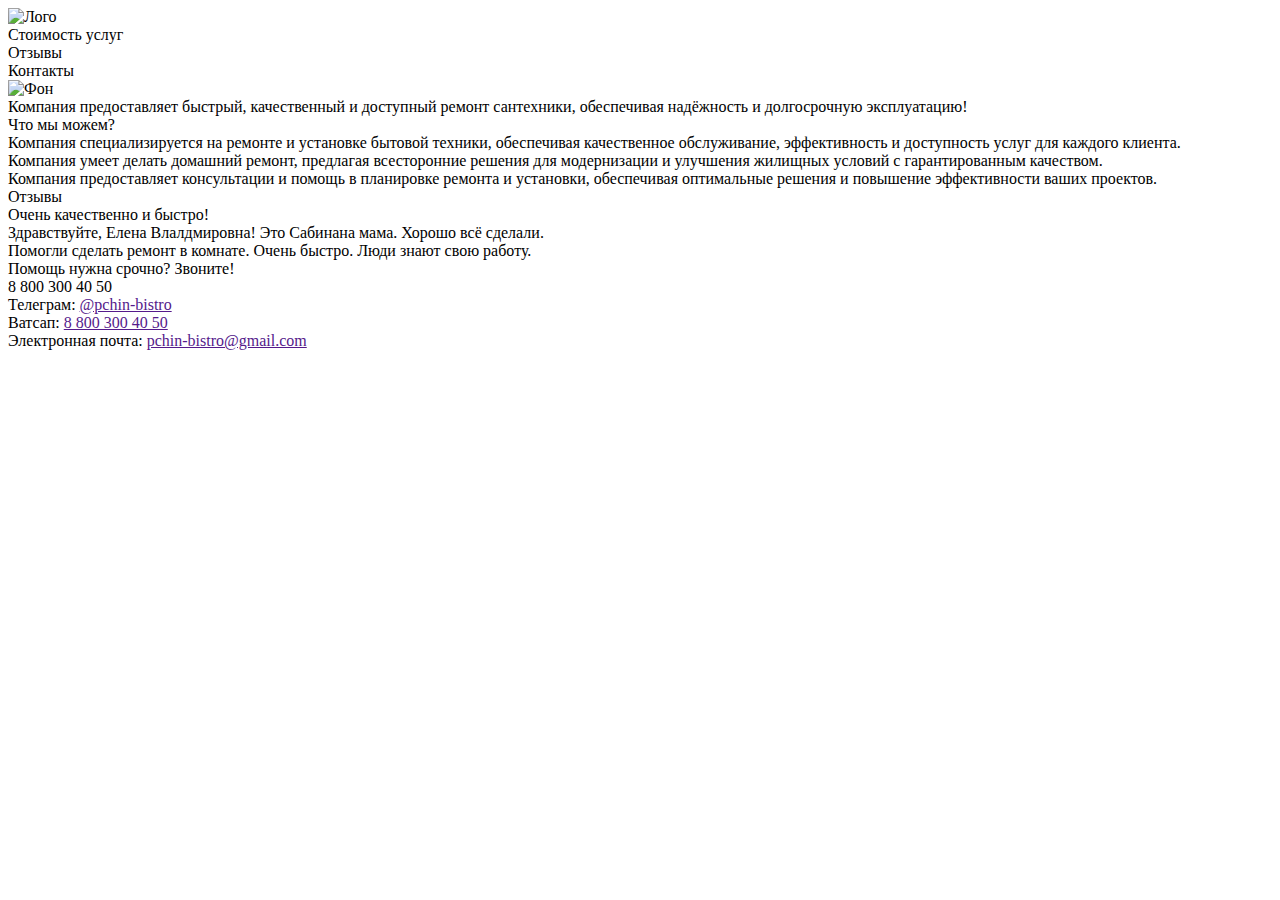
==== index.html @ c1190194 "Update and rename html.html → index.html" ====
<!DOCTYPE html>
<html lang="en">
<head>
    <meta charset="UTF-8">
    <meta name="viewport" content="width=device-width, initial-scale=1.0">
    <title>Document</title>
    <link rel="stylesheet" href="style-meida.css">
</head>
<body>
    <header>
        <div class="logo">
            <img src="Images/logo-header.png" alt="Лого" class="logo-img">
        </div>

        <div class="header-menu">
            <div class="price">
                <span>Стоимость услуг</span>
            </div>
            <div class="reviews">
                <span>Отзывы</span>
            </div>
            <div class="contacts">
                <span>Контакты</span>
            </div>
        </div>
    </header>
    <main>
        <div class="after-head">
            <div class="background">
                <img src="Images/man-header.png" alt="Фон" class="back">
            </div>
            <div class="description">
                <span class="descr">Компания предоставляет быстрый, качественный и доступный ремонт сантехники, обеспечивая надёжность и долгосрочную эксплуатацию!</span>
            </div>
        </div>
        <div class="menu-price">
            <div class="price-head">
                <span class="span-price">Что мы можем?</span>
            </div>
            <div class="price-descr">
                <div class="exp">
                    <span class="span-exp">Компания специализируется на ремонте и установке бытовой техники, обеспечивая качественное обслуживание, эффективность и доступность услуг для каждого клиента.</span>
                </div>
                <div class="exp">
                    <span class="span-exp">Компания умеет делать домашний ремонт, предлагая всесторонние решения для модернизации и улучшения жилищных условий с гарантированным качеством.</span>
                </div>
                <div class="exp">
                    <span class="span-exp">Компания предоставляет консультации и помощь в планировке ремонта и установки, обеспечивая оптимальные решения и повышение эффективности ваших проектов.                    </span>
                </div>
            </div>
        </div>
        <div class="main-reviews">
            <div class="head-reviews">
                <span class="head-rev-span">Отзывы</span>
            </div>
            <div class="review-exp">
                <div class="exp">
                    <span class="span-exp">Очень качественно и быстро!</span>
                </div>
                <div class="exp">
                    <span class="span-exp">Здравствуйте, Елена Влалдмировна! Это Сабинана мама. Хорошо всё сделали.</span>
                </div>
                <div class="exp">
                    <span class="span-exp">Помогли сделать ремонт в комнате. Очень быстро. Люди знают свою работу.</span>
                </div>
            </div>
        </div>
    </main>
    <footer>
        <div class="quick-contact">
            <div class="desrp-num">
                <span class="contacts">Помощь нужна срочно? Звоните!</span>
            </div>
            <div class="num">
                <span class="number">8 800 300 40 50</span>
            </div>
        </div>
        <div class="normal-contact">
            <div class="tg">
                <span>Телеграм: </span>
                <a href="" class="span-tg">@pchin-bistro</a>
            </div>
            <div class="wa">
                <span>Ватсап: </span>
                <a href="" class="span-wa">8 800 300 40 50</a>
            </div>
            <div class="email">
                <span>Электронная почта: </span>
                <a href="" class="span-email">pchin-bistro@gmail.com</a>
            </div>
        </div>
    </footer>
</body>
</html>
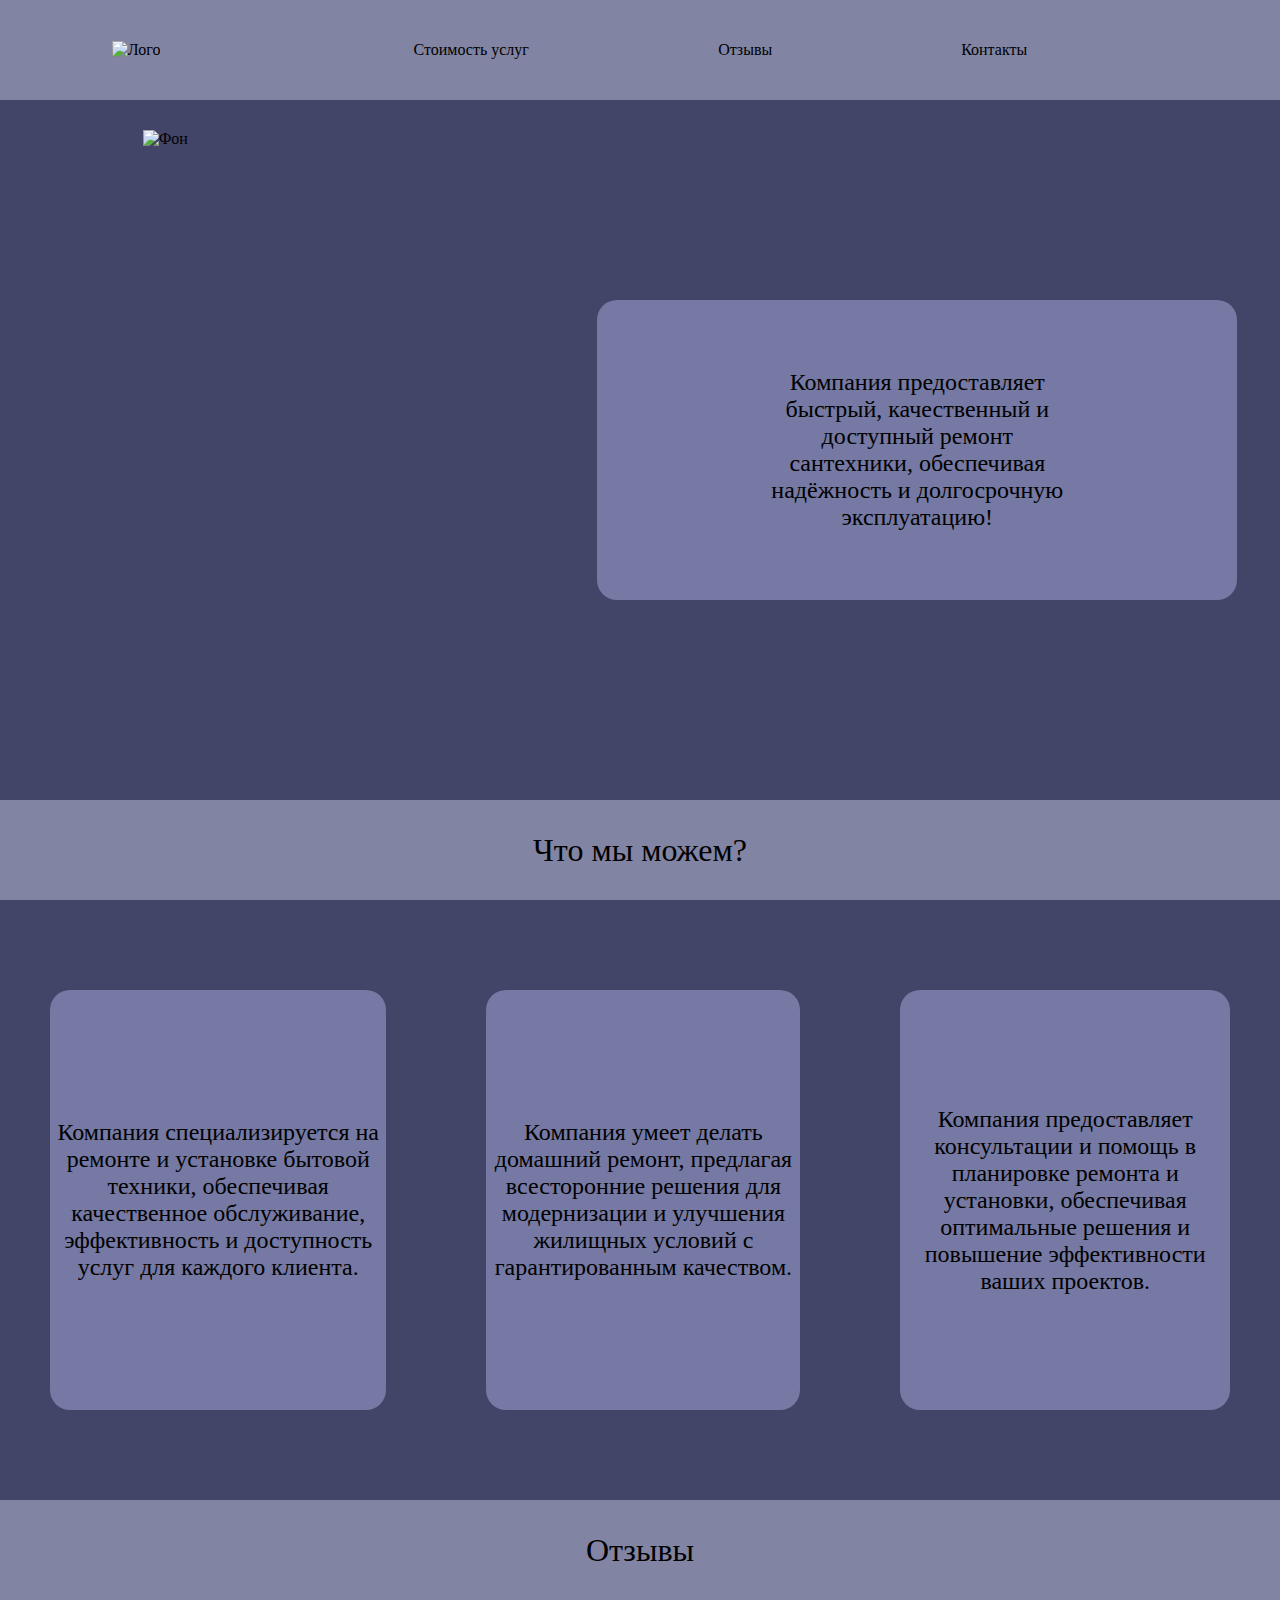
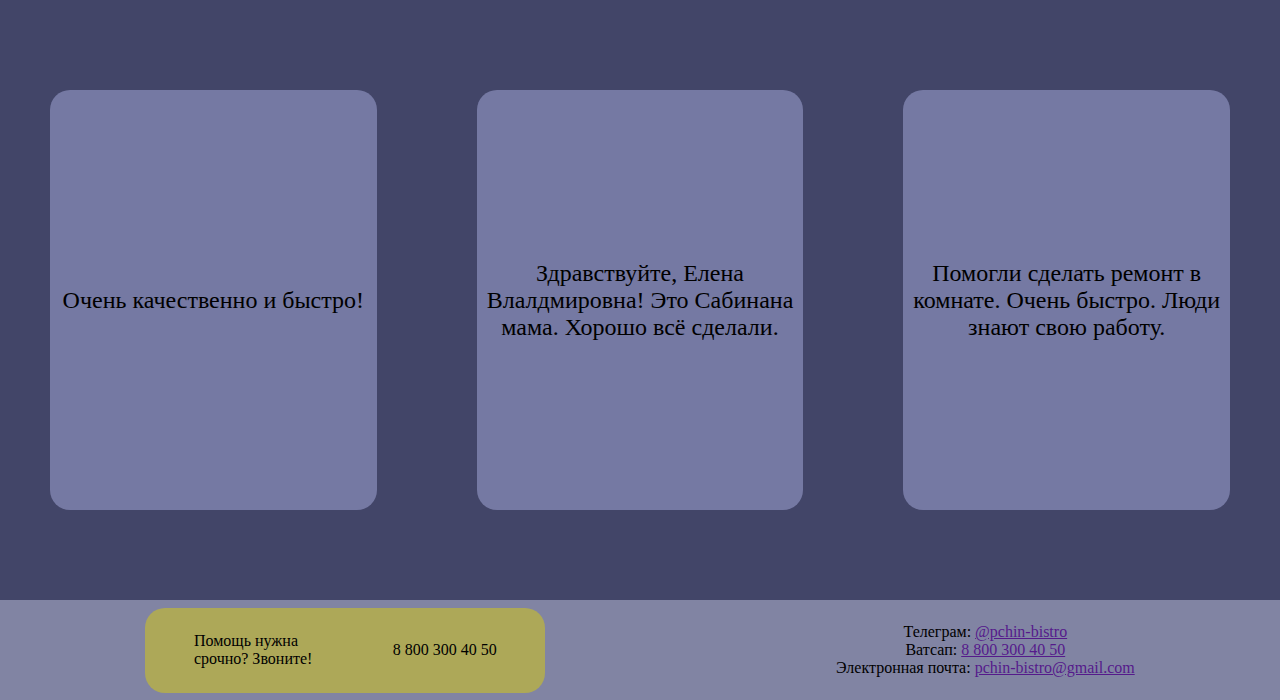
==== commit 916b53c9: "Update index.html" ====
--- a/index.html
+++ b/index.html
@@ -4,7 +4,7 @@
     <meta charset="UTF-8">
     <meta name="viewport" content="width=device-width, initial-scale=1.0">
     <title>Document</title>
-    <link rel="stylesheet" href="style-meida.css">
+    <link rel="stylesheet" href="style.css">
 </head>
 <body>
     <header>
--- a/style.css
+++ b/style.css
@@ -0,0 +1,291 @@
+body{
+    margin: 0; 
+}
+
+/* header */
+
+header{
+    display: flex;
+    justify-content: space-evenly;
+    align-items: center;
+
+
+    @media (max-width: 480px) {
+        display: flex;
+        flex-direction: column;
+        align-items: center;
+
+        height: 150px;
+    }
+
+    background-color: #8184A3;
+
+    height: 100px;
+}
+
+.header-menu{
+    display: flex;
+    justify-content: space-evenly;
+    align-items: center;
+
+    @media (max-width: 480px) {
+        display: flex;
+        flex-direction: column;
+        align-items: center;
+        width: 70%;   
+    }
+    width: 70%;
+}
+
+.logo-img{
+    height: 100px;
+    @media (max-width: 480px) {
+        display: none; 
+    }
+}
+
+.price{
+    display: flex;
+    justify-content: space-evenly;
+    align-items: center;
+
+    height: 85px;
+    width: 200px;
+
+    @media (max-width: 480px) {
+        height: 50px;
+        width: 70%;
+    }
+}
+
+.reviews, .contacts{
+    display: flex;
+    justify-content: space-evenly;
+    align-items: center;    
+
+    height: 85px;
+    width: 150px;
+
+    @media (max-width: 480px) {
+        height: 50px;
+    }
+}
+
+.price:hover, .reviews:hover, .contacts:hover{
+    background-color: #7579A3;
+    border-radius: 15px;
+}
+
+/* main */
+
+.after-head{
+    display: flex;
+    justify-content: space-evenly;
+    align-items: center;    
+
+    background-color: #424568;
+
+    @media (max-width: 480px) {
+        display: flex;
+        flex-direction: column;
+        align-items: center;
+    }
+}
+
+.background{
+    width: 40%;
+    height: 700px;
+
+    @media (max-width: 480px) {
+        display: none;
+    }
+    
+}
+
+.description{
+    display: flex;
+    justify-content: space-evenly;
+    align-items: center;
+
+    height: 300px;
+    width: 50%;
+
+    background-color: #7579A3;
+    border-radius: 20px;
+
+    @media (max-width: 480px) {
+        width: 70%;
+        margin: 50px;
+    }
+    
+}
+
+.back{
+    object-fit: contain;
+
+    width: 90%;
+    height: 90%;
+
+    margin-top: 30px;
+    margin-left: 100px;
+}
+
+.descr{
+    text-align: center;
+    width: 50%;
+    font-size: 1.5em;
+
+    @media (max-width: 480px) {
+        font-size: 1em;
+        width: 90%;
+    }
+}
+
+.price-descr{
+    display: flex;
+    justify-content: space-evenly;
+    align-items: center;
+
+    height: 600px;
+
+    @media (max-width: 480px) {
+        display: flex;
+        flex-direction: column;
+        align-items: center;
+
+        height: 800px;
+    }
+}
+
+.price-head, .head-reviews{
+    display: flex;
+    justify-content: space-evenly;
+    align-items: center;
+
+    background-color: #8184A3;
+
+    height: 100px;
+    
+    @media (max-width: 480px) {
+        height: 70px;
+    }
+
+}
+
+.span-price{
+    text-align: center;
+    font-weight: 500;
+
+    font-size: 2em;
+    
+    @media (max-width: 480px) {
+        font-size: 1.4em;
+    }
+}
+
+.menu-price{
+    background-color: #424568;
+}
+
+.exp{
+    display: flex;
+    justify-content: space-evenly;
+    align-items: center;
+
+    height: 70%;
+
+    background-color: #7579A3;
+    border-radius: 20px;
+
+    margin: 50px;
+
+    @media (max-width: 480px) {
+        margin: 10px;
+        width: 70%;
+        
+    }
+}
+
+.span-exp{
+    text-align: center;
+    font-size: 1.5em;
+
+    @media (max-width: 480px) {
+        font-size: 1em;
+    }
+    
+}
+
+.main-reviews{
+    background-color: #424568;
+}
+
+.head-rev-span{
+    text-align: center;
+    font-weight: 500;
+    font-size: 2em;
+
+    @media (max-width: 480px) {
+        font-size: 1.4em;
+    }
+}
+
+.head-reviews{
+    display: flex;
+    justify-content: space-evenly;
+    align-items: center;
+}
+
+.review-exp{
+    display: grid;
+    grid-template-columns: repeat(3, 1fr);
+    justify-content: space-evenly;
+    align-items: center;
+
+    height: 600px;
+
+    @media (max-width: 480px) {
+        display: flex;
+        flex-direction: column;
+        align-items: center;
+
+        height: 500px;
+    }
+}
+
+/* footer */
+
+footer{
+    display: flex;
+    justify-content: space-around;
+    align-items: center;
+
+    height: 100px;
+    background-color: #8184A3;
+
+    @media (max-width: 480px) {
+        display: flex;
+        flex-direction: column;
+        align-items: center;
+
+        height: 150px;
+    }
+
+}
+
+.quick-contact{
+    display: flex;
+    justify-content: space-evenly;
+    align-items: center;
+
+    width: 400px;
+
+    background-color: rgb(173, 168, 88);
+    border-radius: 20px;
+}
+
+.normal-contact{
+    display: flex;
+    flex-direction: column;
+    align-items: center;
+}
